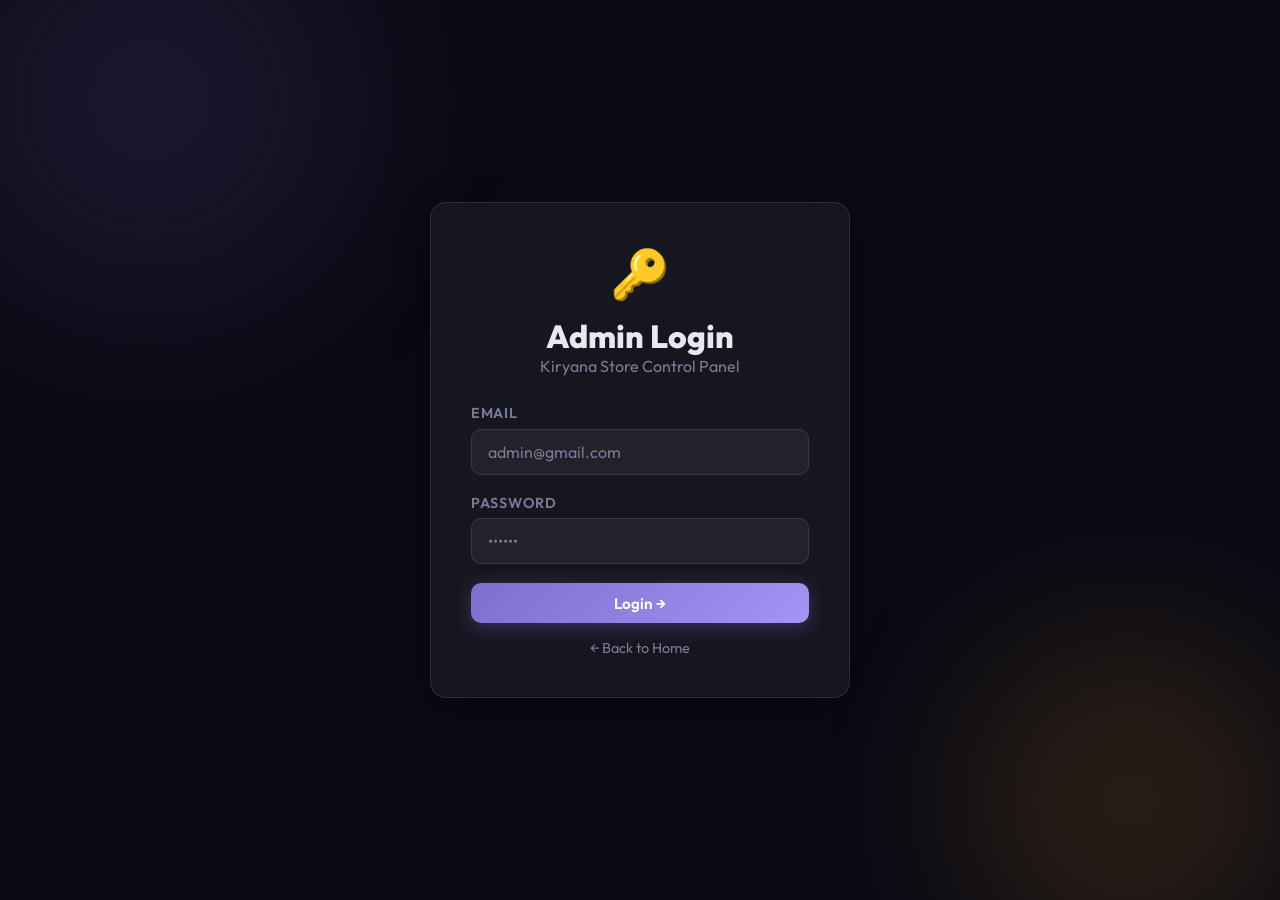
==== templates/admin.html @ e484499e "Add all project files" ====
﻿<!DOCTYPE html>
<html lang="en">
<head>
  <meta charset="UTF-8"/>
  <meta name="viewport" content="width=device-width, initial-scale=1.0"/>
  <title>Kiryana Store – Admin Panel</title>
  <meta name="description" content="Admin panel to manage Kiryana Store inventory."/>
  <link rel="preconnect" href="https://fonts.googleapis.com"/>
  <link href="https://fonts.googleapis.com/css2?family=Outfit:wght@300;400;600;700;900&display=swap" rel="stylesheet"/>
  <link rel="stylesheet" href="/static/style.css"/>
</head>
<body class="app-page">
  <div class="orb orb-1"></div>
  <div class="orb orb-2"></div>

  <div id="toast" class="toast"></div>

  <!-- LOGIN SCREEN -->
  <div id="login-screen" class="full-screen-center">
    <div class="card glass login-card">
      <div class="login-icon">🔑</div>
      <h1 class="login-title">Admin Login</h1>
      <p class="login-sub">Kiryana Store Control Panel</p>
      <div class="form-group">
        <label class="form-label">Email</label>
        <input type="email" id="admin-email" class="form-input" placeholder="admin@gmail.com"/>
      </div>
      <div class="form-group">
        <label class="form-label">Password</label>
        <input type="password" id="admin-password" class="form-input" placeholder="••••••"/>
      </div>
      <button id="login-btn" class="btn btn-primary btn-full">Login →</button>
      <a href="/" class="back-link">← Back to Home</a>
    </div>
  </div>

  <!-- ADMIN PANEL -->
  <div id="admin-panel" class="hidden">
    <nav class="navbar">
      <a href="/" class="nav-brand">🛒 Kiryana Store</a>
      <div class="nav-actions">
        <span class="admin-badge">👑 Admin</span>
        <button id="logout-btn" class="btn btn-outline">Logout</button>
      </div>
    </nav>

    <div class="admin-layout">
      <!-- Sidebar Tabs -->
      <aside class="admin-sidebar glass">
        <button class="admin-tab active" data-tab="inventory">📦 Inventory</button>
        <button class="admin-tab" data-tab="stock">🔄 Update Stock</button>
        <button class="admin-tab" data-tab="add-item">➕ Add Item</button>
      </aside>

      <!-- Tab Content -->
      <main class="admin-content">

        <!-- Inventory Tab -->
        <div id="tab-inventory" class="tab-panel active">
          <div class="section-header">
            <h2 class="section-title">Store Inventory</h2>
            <button id="refresh-btn" class="btn btn-outline">↻ Refresh</button>
          </div>
          <div id="inventory-table-wrapper">
            <table class="admin-table" id="inventory-table">
              <thead>
                <tr>
                  <th>Item</th>
                  <th>Price (Rs.)</th>
                  <th>Stock (units)</th>
                  <th>Status</th>
                </tr>
              </thead>
              <tbody id="inventory-body">
                <tr><td colspan="4" class="loading-row">Loading...</td></tr>
              </tbody>
            </table>
          </div>
        </div>

        <!-- Update Stock Tab -->
        <div id="tab-stock" class="tab-panel hidden">
          <div class="section-header">
            <h2 class="section-title">Update Stock</h2>
          </div>
          <div class="admin-form-card glass">
            <div class="form-group">
              <label class="form-label">Item Name</label>
              <input type="text" id="stock-item" class="form-input" placeholder="e.g. rice"/>
            </div>
            <div class="form-group">
              <label class="form-label">New Stock Quantity</label>
              <input type="number" id="stock-qty" class="form-input" placeholder="e.g. 25" min="0"/>
            </div>
            <button id="update-stock-btn" class="btn btn-primary">Update Stock</button>
          </div>
        </div>

        <!-- Add Item Tab -->
        <div id="tab-add-item" class="tab-panel hidden">
          <div class="section-header">
            <h2 class="section-title">Add New Item</h2>
          </div>
          <div class="admin-form-card glass">
            <div class="form-group">
              <label class="form-label">Item Name</label>
              <input type="text" id="new-item-name" class="form-input" placeholder="e.g. sugar"/>
            </div>
            <div class="form-group">
              <label class="form-label">Stock Quantity</label>
              <input type="number" id="new-item-qty" class="form-input" placeholder="e.g. 20" min="0"/>
            </div>
            <div class="form-group">
              <label class="form-label">Price (Rs.)</label>
              <input type="number" id="new-item-price" class="form-input" placeholder="e.g. 80" min="0" step="0.01"/>
            </div>
            <button id="add-item-btn" class="btn btn-primary">Add Item to Store</button>
          </div>
        </div>

      </main>
    </div>
  </div>

  <script src="/static/admin.js"></script>
</body>
</html>
---- static/style.css ----
﻿/* ===== ROOT & RESET ===== */
*, *::before, *::after { box-sizing: border-box; margin: 0; padding: 0; }

:root {
  --bg: #0a0a14;
  --surface: rgba(255,255,255,0.05);
  --surface-hover: rgba(255,255,255,0.09);
  --border: rgba(255,255,255,0.10);
  --text: #e8e8f0;
  --text-muted: #7b7b9a;
  --primary: #7c6fcd;
  --primary-light: #a394f5;
  --primary-glow: rgba(124,111,205,0.35);
  --accent: #f9a825;
  --accent-glow: rgba(249,168,37,0.3);
  --success: #4caf89;
  --danger: #e05c6d;
  --radius: 16px;
  --radius-sm: 10px;
  --shadow: 0 8px 32px rgba(0,0,0,0.4);
  --transition: 0.25s cubic-bezier(0.4,0,0.2,1);
}

html { scroll-behavior: smooth; }

body {
  font-family: 'Outfit', sans-serif;
  background: var(--bg);
  color: var(--text);
  min-height: 100vh;
  overflow-x: hidden;
}

/* ===== ANIMATED ORBS ===== */
.orb {
  position: fixed;
  border-radius: 50%;
  filter: blur(80px);
  opacity: 0.18;
  pointer-events: none;
  z-index: 0;
  animation: floatOrb 12s ease-in-out infinite alternate;
}
.orb-1 { width: 500px; height: 500px; background: radial-gradient(circle, #7c6fcd, transparent); top: -150px; left: -100px; animation-duration: 14s; }
.orb-2 { width: 400px; height: 400px; background: radial-gradient(circle, #f9a825, transparent); bottom: -100px; right: -50px; animation-duration: 10s; }
.orb-3 { width: 300px; height: 300px; background: radial-gradient(circle, #4caf89, transparent); top: 40%; left: 50%; animation-duration: 16s; }

@keyframes floatOrb {
  from { transform: translate(0, 0) scale(1); }
  to   { transform: translate(30px, 40px) scale(1.1); }
}

/* ===== GLASS CARD ===== */
.glass {
  background: var(--surface);
  backdrop-filter: blur(20px);
  -webkit-backdrop-filter: blur(20px);
  border: 1px solid var(--border);
  border-radius: var(--radius);
  box-shadow: var(--shadow);
}
.card { padding: 2rem; }

/* ===== BUTTONS ===== */
.btn {
  display: inline-flex; align-items: center; justify-content: center; gap: 8px;
  padding: 0.65rem 1.4rem;
  border-radius: var(--radius-sm);
  font-family: 'Outfit', sans-serif;
  font-size: 0.95rem;
  font-weight: 600;
  cursor: pointer;
  border: none;
  transition: all var(--transition);
  text-decoration: none;
  white-space: nowrap;
}
.btn-primary {
  background: linear-gradient(135deg, var(--primary), var(--primary-light));
  color: #fff;
  box-shadow: 0 4px 20px var(--primary-glow);
}
.btn-primary:hover { transform: translateY(-2px); box-shadow: 0 8px 28px var(--primary-glow); }
.btn-outline { background: transparent; color: var(--text); border: 1px solid var(--border); }
.btn-outline:hover { background: var(--surface-hover); border-color: var(--primary); }
.btn-ghost { background: transparent; color: var(--text-muted); }
.btn-ghost:hover { color: var(--text); background: var(--surface); }
.btn-full { width: 100%; }
.icon-btn { padding: 0.5rem; width: 36px; height: 36px; border-radius: 50%; }

/* ===== LANDING PAGE ===== */
.landing-page { display: flex; align-items: center; justify-content: center; min-height: 100vh; }

.landing-container {
  position: relative; z-index: 1;
  display: flex; flex-direction: column; align-items: center; gap: 2rem;
  padding: 2rem;
  text-align: center;
}

.logo-section { display: flex; flex-direction: column; align-items: center; gap: 0.5rem; }

.store-icon {
  font-size: 4rem;
  animation: bounceIcon 2s ease-in-out infinite;
}
@keyframes bounceIcon {
  0%,100% { transform: translateY(0); }
  50%      { transform: translateY(-8px); }
}

.store-title {
  font-size: 3.5rem; font-weight: 900;
  background: linear-gradient(135deg, #fff 30%, var(--primary-light));
  -webkit-background-clip: text; -webkit-text-fill-color: transparent;
  background-clip: text;
}

.store-subtitle { color: var(--text-muted); font-size: 1.1rem; }

.welcome-card { padding: 2.5rem 3rem; min-width: 360px; }
.welcome-heading { font-size: 1.4rem; font-weight: 600; margin-bottom: 1.5rem; color: var(--text-muted); text-transform: uppercase; letter-spacing: 0.1em; }

.role-buttons { display: flex; gap: 1.2rem; }

.role-btn {
  flex: 1; display: flex; flex-direction: column; align-items: center; gap: 0.4rem;
  padding: 1.5rem 1rem; border-radius: var(--radius);
  border: 1px solid var(--border); cursor: pointer; text-decoration: none;
  color: var(--text); transition: all var(--transition);
  background: rgba(255,255,255,0.03);
}
.role-btn:hover { transform: translateY(-4px); border-color: var(--primary); background: rgba(124,111,205,0.1); box-shadow: 0 8px 30px var(--primary-glow); }
.user-btn:hover { border-color: var(--accent); background: rgba(249,168,37,0.08); box-shadow: 0 8px 30px var(--accent-glow); }
.role-icon { font-size: 2.2rem; }
.role-label { font-size: 1.2rem; font-weight: 700; }
.role-desc { font-size: 0.8rem; color: var(--text-muted); }

.footer-note { color: var(--text-muted); font-size: 0.85rem; }

/* ===== NAVBAR ===== */
.navbar {
  display: flex; align-items: center; justify-content: space-between;
  padding: 1rem 2rem; position: sticky; top: 0; z-index: 100;
  background: rgba(10,10,20,0.8); backdrop-filter: blur(20px);
  border-bottom: 1px solid var(--border);
}
.nav-brand { font-size: 1.3rem; font-weight: 700; color: var(--text); text-decoration: none; }
.nav-actions { display: flex; align-items: center; gap: 1rem; }

.cart-toggle { position: relative; }
.cart-count {
  background: var(--primary); color: #fff; font-size: 0.75rem;
  border-radius: 50%; width: 20px; height: 20px;
  display: inline-flex; align-items: center; justify-content: center;
  font-weight: 700; margin-left: 4px;
}

/* ===== PAGE LAYOUT ===== */
.app-page { min-height: 100vh; }
.page-layout { display: flex; min-height: calc(100vh - 64px); position: relative; z-index: 1; }

/* ===== ITEMS GRID ===== */
.main-content { flex: 1; padding: 2rem; }
.section-header { margin-bottom: 1.5rem; }
.section-title { font-size: 2rem; font-weight: 700; }
.section-sub { color: var(--text-muted); margin-top: 0.3rem; }

.items-grid {
  display: grid;
  grid-template-columns: repeat(auto-fill, minmax(220px, 1fr));
  gap: 1.2rem;
}

.item-card {
  background: var(--surface); border: 1px solid var(--border);
  border-radius: var(--radius); padding: 1.5rem;
  cursor: pointer; transition: all var(--transition);
  display: flex; flex-direction: column; gap: 0.5rem;
}
.item-card:hover {
  transform: translateY(-4px);
  border-color: var(--primary);
  box-shadow: 0 8px 32px var(--primary-glow);
  background: var(--surface-hover);
}
.item-card.out-of-stock { opacity: 0.5; cursor: not-allowed; }
.item-card.out-of-stock:hover { transform: none; border-color: var(--border); box-shadow: none; }

.item-emoji { font-size: 2.5rem; }
.item-name { font-size: 1.1rem; font-weight: 700; text-transform: capitalize; }
.item-price { font-size: 1.3rem; font-weight: 900; color: var(--primary-light); }
.item-stock { font-size: 0.82rem; color: var(--text-muted); }
.stock-badge {
  display: inline-flex; align-items: center; padding: 3px 10px;
  border-radius: 999px; font-size: 0.75rem; font-weight: 600; margin-top: 4px;
}
.badge-ok { background: rgba(76,175,137,0.15); color: var(--success); }
.badge-low { background: rgba(249,168,37,0.15); color: var(--accent); }
.badge-out { background: rgba(224,92,109,0.15); color: var(--danger); }

/* ===== SKELETON ===== */
.skeleton-card {
  height: 160px; border-radius: var(--radius);
  background: linear-gradient(90deg, rgba(255,255,255,0.04) 25%, rgba(255,255,255,0.08) 50%, rgba(255,255,255,0.04) 75%);
  background-size: 200% 100%;
  animation: shimmer 1.5s infinite;
}
@keyframes shimmer { from { background-position: 200% 0; } to { background-position: -200% 0; } }

/* ===== CART PANEL ===== */
.cart-panel {
  width: 360px; min-width: 360px; padding: 1.5rem;
  display: flex; flex-direction: column; gap: 1rem;
  position: sticky; top: 64px; height: calc(100vh - 64px);
  overflow-y: auto;
}
.cart-panel.hidden { display: none; }
.cart-header { display: flex; align-items: center; justify-content: space-between; }
.cart-header h2 { font-size: 1.2rem; font-weight: 700; }
.cart-items { flex: 1; display: flex; flex-direction: column; gap: 0.8rem; }

.cart-item-row {
  display: flex; align-items: center; justify-content: space-between;
  padding: 0.8rem 1rem; border-radius: var(--radius-sm);
  background: rgba(255,255,255,0.04); border: 1px solid var(--border);
  transition: all var(--transition);
}
.cart-item-row:hover { background: var(--surface-hover); }
.cart-item-name { font-weight: 600; text-transform: capitalize; }
.cart-item-details { font-size: 0.82rem; color: var(--text-muted); }
.remove-btn {
  background: rgba(224,92,109,0.1); border: 1px solid rgba(224,92,109,0.2);
  color: var(--danger); padding: 4px 10px; border-radius: 6px;
  cursor: pointer; font-size: 0.8rem; font-weight: 600; transition: all var(--transition);
}
.remove-btn:hover { background: rgba(224,92,109,0.25); }

.empty-cart { text-align: center; padding: 2rem; color: var(--text-muted); }
.empty-icon { font-size: 3rem; margin-bottom: 0.5rem; }

.cart-footer { display: flex; flex-direction: column; gap: 0.8rem; padding-top: 1rem; border-top: 1px solid var(--border); }
.cart-total { display: flex; justify-content: space-between; align-items: center; font-size: 1.1rem; font-weight: 700; }
.total-amount { color: var(--primary-light); }

/* ===== MODAL ===== */
.modal-overlay {
  position: fixed; inset: 0; background: rgba(0,0,0,0.65);
  backdrop-filter: blur(6px); z-index: 200;
  display: flex; align-items: center; justify-content: center;
  animation: fadeIn 0.2s ease;
}
.modal-overlay.hidden { display: none; }
@keyframes fadeIn { from { opacity: 0; } to { opacity: 1; } }

.modal {
  padding: 2rem; max-width: 400px; width: 90%;
  animation: slideUp 0.3s cubic-bezier(0.34,1.56,0.64,1);
}
.wide-modal { max-width: 560px; }
@keyframes slideUp { from { transform: translateY(30px); opacity: 0; } to { transform: translateY(0); opacity: 1; } }

.modal-title { font-size: 1.5rem; font-weight: 700; margin-bottom: 0.3rem; text-transform: capitalize; }
.modal-info { color: var(--text-muted); margin-bottom: 1.5rem; }
.modal-form { margin-bottom: 1.5rem; }
.modal-actions { display: flex; gap: 0.8rem; justify-content: flex-end; }

/* ===== QUANTITY CONTROL ===== */
.qty-control {
  display: flex; align-items: center; gap: 0;
  border: 1px solid var(--border); border-radius: var(--radius-sm);
  overflow: hidden; width: fit-content; margin-top: 0.5rem;
}
.qty-btn {
  width: 44px; height: 44px; background: var(--surface-hover); border: none;
  color: var(--text); font-size: 1.3rem; cursor: pointer; transition: all var(--transition);
}
.qty-btn:hover { background: var(--primary); color: #fff; }
.qty-input {
  width: 70px; height: 44px; background: transparent; border: none;
  color: var(--text); text-align: center; font-size: 1.1rem; font-family: 'Outfit', sans-serif;
}
.qty-input::-webkit-outer-spin-button, .qty-input::-webkit-inner-spin-button { -webkit-appearance: none; }

/* ===== RECEIPT ===== */
.receipt-header { text-align: center; margin-bottom: 1.5rem; }
.receipt-icon { font-size: 3rem; }
.receipt-header h3 { font-size: 1.6rem; font-weight: 700; }
.receipt-header p { color: var(--text-muted); }
.receipt-items { display: flex; flex-direction: column; gap: 0.5rem; margin-bottom: 1rem; }
.receipt-row {
  display: flex; justify-content: space-between; align-items: center;
  padding: 0.6rem 0; border-bottom: 1px solid var(--border); font-size: 0.95rem;
}
.receipt-total { display: flex; justify-content: space-between; font-size: 1.2rem; font-weight: 700; margin: 1rem 0; }

/* ===== TOAST ===== */
.toast {
  position: fixed; bottom: 2rem; left: 50%; transform: translateX(-50%);
  background: var(--surface); border: 1px solid var(--border);
  backdrop-filter: blur(20px); padding: 0.8rem 1.6rem;
  border-radius: 999px; font-size: 0.95rem; font-weight: 500;
  z-index: 999; opacity: 0; transition: opacity 0.3s;
  pointer-events: none; max-width: 90vw; text-align: center;
}
.toast.show { opacity: 1; }
.toast.success { border-color: var(--success); color: var(--success); }
.toast.error { border-color: var(--danger); color: var(--danger); }

/* ===== FORM ===== */
.form-group { margin-bottom: 1.2rem; }
.form-label { display: block; font-size: 0.9rem; font-weight: 600; color: var(--text-muted); margin-bottom: 0.4rem; text-transform: uppercase; letter-spacing: 0.05em; }
.form-input {
  width: 100%; background: rgba(255,255,255,0.05);
  border: 1px solid var(--border); border-radius: var(--radius-sm);
  padding: 0.75rem 1rem; color: var(--text);
  font-family: 'Outfit', sans-serif; font-size: 1rem;
  transition: all var(--transition);
}
.form-input:focus { outline: none; border-color: var(--primary); box-shadow: 0 0 0 3px var(--primary-glow); }
.form-input::placeholder { color: var(--text-muted); }

/* ===== ADMIN LOGIN ===== */
.full-screen-center { display: flex; align-items: center; justify-content: center; min-height: 100vh; position: relative; z-index: 1; }
.login-card { padding: 2.5rem; max-width: 420px; width: 90%; display: flex; flex-direction: column; gap: 0; }
.login-icon { font-size: 3rem; text-align: center; margin-bottom: 0.8rem; }
.login-title { font-size: 2rem; font-weight: 800; text-align: center; }
.login-sub { color: var(--text-muted); text-align: center; margin-bottom: 1.8rem; }
.back-link { display: block; text-align: center; color: var(--text-muted); font-size: 0.9rem; text-decoration: none; margin-top: 1rem; }
.back-link:hover { color: var(--text); }

/* ===== ADMIN PANEL ===== */
.admin-layout { display: flex; min-height: calc(100vh - 64px); position: relative; z-index: 1; }
.admin-sidebar { width: 220px; min-width: 220px; padding: 1.5rem 1rem; display: flex; flex-direction: column; gap: 0.5rem; border-radius: 0; border-top: none; }
.admin-tab {
  background: transparent; border: none; color: var(--text-muted);
  padding: 0.8rem 1rem; border-radius: var(--radius-sm); text-align: left;
  font-family: 'Outfit', sans-serif; font-size: 0.95rem; font-weight: 500;
  cursor: pointer; transition: all var(--transition); width: 100%;
}
.admin-tab:hover { background: var(--surface-hover); color: var(--text); }
.admin-tab.active { background: rgba(124,111,205,0.15); color: var(--primary-light); border: 1px solid rgba(124,111,205,0.2); font-weight: 700; }
.admin-content { flex: 1; padding: 2rem; }
.tab-panel { display: flex; flex-direction: column; gap: 1.5rem; }
.tab-panel.hidden { display: none; }

.admin-table { width: 100%; border-collapse: collapse; }
.admin-table th, .admin-table td {
  padding: 0.9rem 1.2rem; text-align: left;
  border-bottom: 1px solid var(--border);
}
.admin-table th { color: var(--text-muted); font-size: 0.82rem; text-transform: uppercase; letter-spacing: 0.08em; }
.admin-table tr:hover td { background: var(--surface-hover); }
.admin-table tbody tr:last-child td { border-bottom: none; }
#inventory-table-wrapper { background: var(--surface); border: 1px solid var(--border); border-radius: var(--radius); overflow: hidden; }
.loading-row { text-align: center; color: var(--text-muted); padding: 2rem !important; }

.admin-form-card { padding: 2rem; max-width: 480px; }
.admin-badge { background: rgba(249,168,37,0.15); color: var(--accent); padding: 4px 12px; border-radius: 999px; font-size: 0.85rem; font-weight: 700; }

/* ===== HIDDEN ===== */
.hidden { display: none !important; }
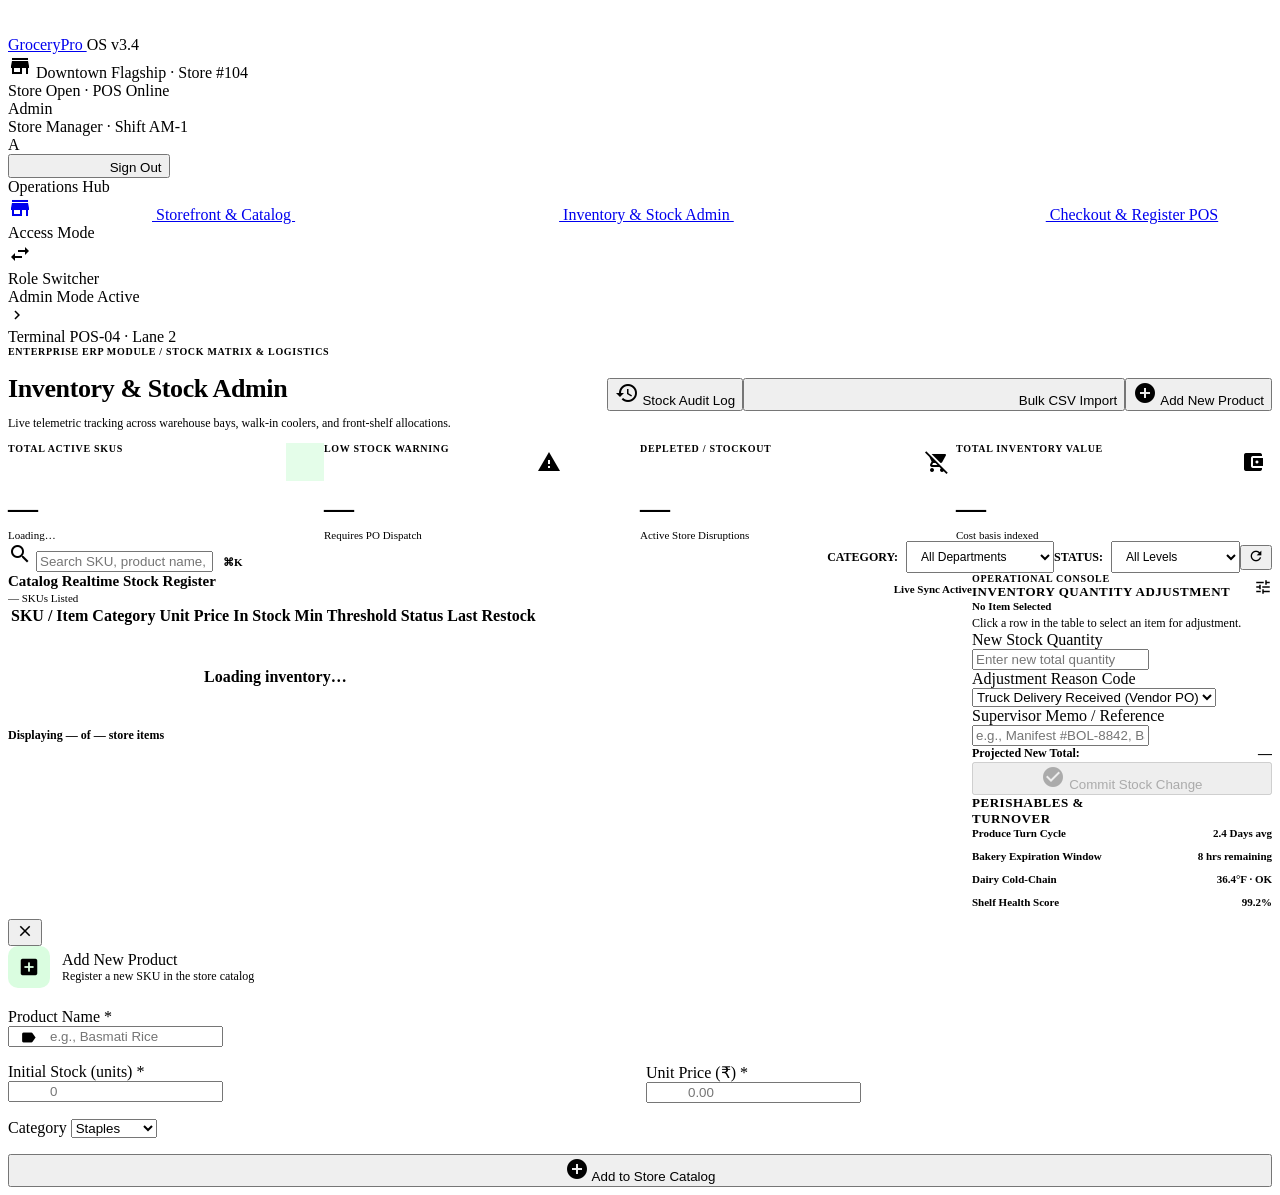
==== commit c589fe9e: "feat: complete GroceryPro frontend redesign with premium UI" ====
--- a/templates/admin.html
+++ b/templates/admin.html
@@ -1,127 +1,771 @@
-﻿<!DOCTYPE html>
+<!DOCTYPE html>
 <html lang="en">
 <head>
   <meta charset="UTF-8"/>
   <meta name="viewport" content="width=device-width, initial-scale=1.0"/>
-  <title>Kiryana Store – Admin Panel</title>
-  <meta name="description" content="Admin panel to manage Kiryana Store inventory."/>
+  <title>GroceryPro — Inventory &amp; Stock Admin</title>
+  <meta name="description" content="Admin dashboard for managing grocery inventory, stock levels, pricing, and adding new products."/>
   <link rel="preconnect" href="https://fonts.googleapis.com"/>
-  <link href="https://fonts.googleapis.com/css2?family=Outfit:wght@300;400;600;700;900&display=swap" rel="stylesheet"/>
-  <link rel="stylesheet" href="/static/style.css"/>
+  <link rel="preconnect" href="https://fonts.gstatic.com" crossorigin/>
+  <link href="https://fonts.googleapis.com/css2?family=Plus+Jakarta+Sans:wght@400;500;600;700;800&display=swap" rel="stylesheet"/>
+  <link href="https://fonts.googleapis.com/icon?family=Material+Icons" rel="stylesheet"/>
+  <link rel="stylesheet" href="{{ url_for('static', filename='style.css') }}"/>
+  <style>
+    /* Admin-specific layout */
+    .admin-content-area {
+      display: flex; gap: var(--space-md); align-items: flex-start;
+    }
+    .admin-table-area { flex: 1; min-width: 0; }
+    .admin-side-panel {
+      width: 300px; flex-shrink: 0;
+      display: flex; flex-direction: column; gap: var(--space-md);
+    }
+    /* KPI cards */
+    .kpi-grid {
+      display: grid; grid-template-columns: repeat(4,1fr);
+      gap: var(--space-md); margin-bottom: var(--space-lg);
+    }
+    .kpi-card {
+      background: var(--surface-bright); border: 1px solid var(--surface-highest);
+      border-radius: var(--radius-xl); padding: var(--space-lg);
+      box-shadow: var(--shadow-sm);
+      display: flex; flex-direction: column; gap: 6px;
+      transition: box-shadow var(--transition-base);
+    }
+    .kpi-card:hover { box-shadow: var(--shadow-md); }
+    .kpi-top { display: flex; align-items: flex-start; justify-content: space-between; }
+    .kpi-icon {
+      width: 38px; height: 38px; border-radius: var(--radius-md);
+      display: flex; align-items: center; justify-content: center; font-size: 20px;
+    }
+    .kpi-value { font-size: 30px; font-weight: 800; letter-spacing: -0.02em; line-height: 1; color: var(--on-surface); margin-top: 6px; }
+    .kpi-label { font-size: 10px; font-weight: 700; letter-spacing: 0.07em; text-transform: uppercase; color: var(--outline); }
+    .kpi-sub { font-size: 11px; color: var(--outline); }
+    .kpi-action { font-size: 11px; font-weight: 700; color: var(--error); text-decoration: underline; cursor: pointer; }
+    /* Inventory table wrapper */
+    .table-card {
+      background: var(--surface-bright); border: 1px solid var(--surface-highest);
+      border-radius: var(--radius-xl); box-shadow: var(--shadow-sm); overflow: hidden;
+    }
+    .table-header {
+      padding: var(--space-md) var(--space-lg);
+      border-bottom: 1px solid var(--surface-highest);
+      display: flex; align-items: center; justify-content: space-between;
+    }
+    .table-title { font-size: 15px; font-weight: 800; color: var(--on-surface); }
+    .live-dot {
+      display: flex; align-items: center; gap: 5px;
+      font-size: 11px; font-weight: 700; color: var(--primary);
+    }
+    .live-dot::before {
+      content: ''; width: 7px; height: 7px; border-radius: 50%;
+      background: var(--primary-light); animation: pulse 2s infinite;
+    }
+    .data-table td:first-child { font-weight: 600; }
+    /* Product thumbnail */
+    .prod-thumb {
+      width: 36px; height: 36px; border-radius: 8px;
+      background: var(--surface-container);
+      display: flex; align-items: center; justify-content: center;
+      font-size: 20px;
+    }
+    .prod-info { display: flex; align-items: center; gap: 10px; }
+    .prod-info .prod-name { font-size: 13px; font-weight: 700; color: var(--on-surface); }
+    .prod-info .prod-sku { font-size: 10px; color: var(--outline); font-weight: 600; text-transform: uppercase; }
+    /* Stock number display */
+    .stock-num {
+      font-size: 15px; font-weight: 800; letter-spacing: -0.01em;
+    }
+    .stock-num.low   { color: var(--warning); }
+    .stock-num.out   { color: var(--error); }
+    .stock-num.ok    { color: var(--on-surface); }
+    /* Select row highlight */
+    .data-table tbody tr.selected-row { background: rgba(149,248,167,.12) !important; }
+    .select-btn {
+      padding: 4px 10px; border-radius: 8px;
+      font-size: 11px; font-weight: 700;
+      background: var(--surface-container); color: var(--on-surface-variant);
+      border: 1px solid var(--surface-highest); cursor: pointer;
+      transition: all .15s;
+    }
+    .select-btn:hover,
+    .select-btn.sel { background: var(--primary); color: white; border-color: var(--primary); }
+    /* Side panel cards */
+    .side-card {
+      background: var(--surface-bright); border: 1px solid var(--surface-highest);
+      border-radius: var(--radius-xl); box-shadow: var(--shadow-sm); overflow: hidden;
+    }
+    .side-card-header {
+      padding: var(--space-md) var(--space-lg);
+      border-bottom: 1px solid var(--surface-highest);
+      display: flex; align-items: center; justify-content: space-between;
+    }
+    .side-card-title { font-size: 13px; font-weight: 800; color: var(--on-surface); text-transform: uppercase; letter-spacing: .04em; }
+    .side-card-body { padding: var(--space-lg); display: flex; flex-direction: column; gap: var(--space-md); }
+    /* Selected item display */
+    .selected-item-chip {
+      background: var(--surface-low); border: 1px solid var(--surface-highest);
+      border-radius: var(--radius-lg); padding: var(--space-sm) var(--space-md);
+      display: flex; align-items: center; justify-content: space-between;
+    }
+    .current-stock-num {
+      font-size: 28px; font-weight: 800; color: var(--on-surface); letter-spacing: -0.02em;
+    }
+    /* Turnover bars */
+    .turn-row { display: flex; flex-direction: column; gap: 5px; }
+    .turn-label { display: flex; justify-content: space-between; font-size: 11px; color: var(--on-surface-variant); font-weight: 600; }
+    .turn-bar { height: 6px; background: var(--surface-high); border-radius: 100px; overflow: hidden; }
+    .turn-fill { height: 100%; border-radius: 100px; }
+    /* Pagination */
+    .table-footer {
+      padding: var(--space-md) var(--space-lg);
+      border-top: 1px solid var(--surface-highest);
+      display: flex; align-items: center; justify-content: space-between;
+    }
+    .table-footer-label { font-size: 12px; color: var(--outline); font-weight: 600; }
+    @media (max-width: 1200px) {
+      .kpi-grid { grid-template-columns: repeat(2,1fr); }
+      .admin-content-area { flex-direction: column; }
+      .admin-side-panel { width: 100%; }
+    }
+    @media (max-width: 800px) {
+      .kpi-grid { grid-template-columns: 1fr 1fr; }
+    }
+  </style>
 </head>
-<body class="app-page">
-  <div class="orb orb-1"></div>
-  <div class="orb orb-2"></div>
-
-  <div id="toast" class="toast"></div>
-
-  <!-- LOGIN SCREEN -->
-  <div id="login-screen" class="full-screen-center">
-    <div class="card glass login-card">
-      <div class="login-icon">🔑</div>
-      <h1 class="login-title">Admin Login</h1>
-      <p class="login-sub">Kiryana Store Control Panel</p>
-      <div class="form-group">
-        <label class="form-label">Email</label>
-        <input type="email" id="admin-email" class="form-input" placeholder="admin@gmail.com"/>
-      </div>
-      <div class="form-group">
-        <label class="form-label">Password</label>
-        <input type="password" id="admin-password" class="form-input" placeholder="••••••"/>
-      </div>
-      <button id="login-btn" class="btn btn-primary btn-full">Login →</button>
-      <a href="/" class="back-link">← Back to Home</a>
+<body>
+  <!-- ═══ HEADER ═══ -->
+  <header class="app-header">
+    <div class="header-left">
+      <a href="/" class="header-logo">
+        <div class="logo-icon"><span class="material-icons">eco</span></div>
+        GroceryPro
+      </a>
+      <span class="header-badge">OS v3.4</span>
+      <div class="store-pill">
+        <span class="material-icons">store</span>
+        Downtown Flagship · Store #104
+      </div>
+    </div>
+    <div class="header-right">
+      <div class="status-pill">
+        <span class="status-dot"></span>
+        Store Open · POS Online
+      </div>
+      <div class="user-chip">
+        <div class="user-info">
+          <div class="user-name">Admin</div>
+          <div class="user-role">Store Manager · Shift AM-1</div>
+        </div>
+        <div class="avatar">A</div>
+      </div>
+      <button class="btn btn-sm btn-secondary" onclick="adminLogout()">
+        <span class="material-icons" style="font-size:15px;">logout</span> Sign Out
+      </button>
+    </div>
+  </header>
+
+  <!-- ═══ SIDEBAR ═══ -->
+  <aside class="app-sidebar">
+    <div>
+      <div class="sidebar-section-label">Operations Hub</div>
+      <nav>
+        <a href="/user" class="nav-link">
+          <span class="material-icons">storefront</span> Storefront &amp; Catalog
+        </a>
+        <a href="/admin" class="nav-link active">
+          <span class="material-icons">inventory_2</span> Inventory &amp; Stock Admin
+        </a>
+        <a href="/user" class="nav-link">
+          <span class="material-icons">point_of_sale</span> Checkout &amp; Register POS
+        </a>
+      </nav>
+    </div>
+    <div>
+      <div class="sidebar-section-label">Access Mode</div>
+      <div class="sidebar-role-card">
+        <div class="role-info">
+          <span class="material-icons role-icon">swap_horiz</span>
+          <div>
+            <div class="role-title">Role Switcher</div>
+            <div class="role-sub">Admin Mode Active</div>
+          </div>
+        </div>
+        <span class="material-icons" style="color:var(--outline);font-size:18px;">chevron_right</span>
+      </div>
+      <div class="sidebar-terminal-label">Terminal POS-04 · Lane 2</div>
+    </div>
+  </aside>
+
+  <!-- ═══ MAIN CONTENT ═══ -->
+  <div class="app-layout">
+    <div class="main-content">
+
+      <!-- Page Banner -->
+      <div class="page-banner mb-lg">
+        <div style="display:flex;align-items:center;justify-content:space-between;position:relative;z-index:1;">
+          <div>
+            <div style="font-size:10px;font-weight:700;letter-spacing:.07em;text-transform:uppercase;color:var(--outline);margin-bottom:4px;">
+              Enterprise ERP Module / Stock Matrix &amp; Logistics
+            </div>
+            <h1 style="font-size:26px;font-weight:800;letter-spacing:-.015em;color:var(--on-surface);margin-bottom:4px;">
+              Inventory &amp; Stock Admin
+            </h1>
+            <p style="font-size:12px;color:var(--on-surface-variant);">
+              Live telemetric tracking across warehouse bays, walk-in coolers, and front-shelf allocations.
+            </p>
+          </div>
+          <div style="display:flex;gap:var(--space-sm);">
+            <button class="btn btn-secondary btn-sm">
+              <span class="material-icons">history</span> Stock Audit Log
+            </button>
+            <button class="btn btn-secondary btn-sm">
+              <span class="material-icons">upload_file</span> Bulk CSV Import
+            </button>
+            <button class="btn btn-primary" onclick="openAddModal()">
+              <span class="material-icons">add_circle</span> Add New Product
+            </button>
+          </div>
+        </div>
+      </div>
+
+      <!-- KPI Cards -->
+      <div class="kpi-grid" id="kpi-grid">
+        <div class="kpi-card">
+          <div class="kpi-top">
+            <div class="kpi-label">Total Active SKUs</div>
+            <div class="kpi-icon" style="background:rgba(149,248,167,.25);color:var(--primary);">
+              <span class="material-icons">inventory_2</span>
+            </div>
+          </div>
+          <div class="kpi-value" id="kpi-total">—</div>
+          <div class="kpi-sub" id="kpi-total-sub">Loading…</div>
+        </div>
+        <div class="kpi-card">
+          <div class="kpi-top">
+            <div class="kpi-label">Low Stock Warning</div>
+            <div class="kpi-icon" style="background:var(--warning-container);color:var(--warning);">
+              <span class="material-icons">warning_amber</span>
+            </div>
+          </div>
+          <div class="kpi-value value-warning" id="kpi-low">—</div>
+          <div class="kpi-sub">Requires PO Dispatch</div>
+        </div>
+        <div class="kpi-card">
+          <div class="kpi-top">
+            <div class="kpi-label">Depleted / Stockout</div>
+            <div class="kpi-icon" style="background:var(--error-container);color:var(--error);">
+              <span class="material-icons">remove_shopping_cart</span>
+            </div>
+          </div>
+          <div class="kpi-value value-error" id="kpi-out">—</div>
+          <div class="kpi-sub">Active Store Disruptions</div>
+        </div>
+        <div class="kpi-card">
+          <div class="kpi-top">
+            <div class="kpi-label">Total Inventory Value</div>
+            <div class="kpi-icon" style="background:var(--secondary-container);color:var(--secondary);">
+              <span class="material-icons">account_balance_wallet</span>
+            </div>
+          </div>
+          <div class="kpi-value value-success" id="kpi-value">—</div>
+          <div class="kpi-sub">Cost basis indexed</div>
+        </div>
+      </div>
+
+      <!-- Search / Filter Row -->
+      <div style="display:flex;gap:var(--space-md);margin-bottom:var(--space-md);align-items:center;">
+        <div class="search-bar" style="flex:1;">
+          <span class="material-icons">search</span>
+          <input type="text" id="admin-search" placeholder="Search SKU, product name, or category…" oninput="filterTable()"/>
+          <span style="font-size:11px;font-weight:700;color:var(--outline);background:var(--surface-container);padding:2px 6px;border-radius:4px;">⌘K</span>
+        </div>
+        <div style="display:flex;align-items:center;gap:8px;font-size:12px;font-weight:700;color:var(--outline);">
+          CATEGORY:
+          <select class="form-input form-select" id="cat-filter" onchange="filterTable()" style="width:auto;padding:7px 30px 7px 10px;font-size:12px;">
+            <option value="">All Departments</option>
+            <option value="Staples">Staples</option>
+            <option value="Oils">Oils</option>
+            <option value="Cleaning">Cleaning</option>
+          </select>
+        </div>
+        <div style="display:flex;align-items:center;gap:8px;font-size:12px;font-weight:700;color:var(--outline);">
+          STATUS:
+          <select class="form-input form-select" id="status-filter" onchange="filterTable()" style="width:auto;padding:7px 30px 7px 10px;font-size:12px;">
+            <option value="">All Levels</option>
+            <option value="ok">Healthy</option>
+            <option value="low">Low Alert</option>
+            <option value="out">Out of Stock</option>
+          </select>
+        </div>
+        <button class="btn btn-sm btn-ghost" onclick="loadItems()">
+          <span class="material-icons" style="font-size:16px;">refresh</span>
+        </button>
+      </div>
+
+      <!-- Table + Side Panel -->
+      <div class="admin-content-area">
+        <!-- Inventory Table -->
+        <div class="admin-table-area">
+          <div class="table-card">
+            <div class="table-header">
+              <div>
+                <div class="table-title">Catalog Realtime Stock Register</div>
+                <div style="font-size:11px;color:var(--outline);margin-top:2px;"><span id="table-count">—</span> SKUs Listed</div>
+              </div>
+              <div class="live-dot">Live Sync Active</div>
+            </div>
+            <div style="overflow-x:auto;">
+              <table class="data-table" id="inventory-table">
+                <thead>
+                  <tr>
+                    <th>SKU / Item</th>
+                    <th>Category</th>
+                    <th>Unit Price</th>
+                    <th>In Stock</th>
+                    <th>Min Threshold</th>
+                    <th>Status</th>
+                    <th>Last Restock</th>
+                    <th></th>
+                  </tr>
+                </thead>
+                <tbody id="inventory-body">
+                  <tr><td colspan="8" style="text-align:center;padding:40px;color:var(--outline);">Loading inventory…</td></tr>
+                </tbody>
+              </table>
+            </div>
+            <div class="table-footer">
+              <span class="table-footer-label">Displaying <span id="display-range">—</span> of <span id="total-items">—</span> store items</span>
+              <div class="pagination" id="pagination"></div>
+            </div>
+          </div>
+        </div>
+
+        <!-- Side Panel -->
+        <div class="admin-side-panel">
+          <!-- Stock Adjustment -->
+          <div class="side-card" id="adjustment-card">
+            <div class="side-card-header">
+              <div>
+                <div style="font-size:10px;font-weight:700;letter-spacing:.07em;text-transform:uppercase;color:var(--outline);">Operational Console</div>
+                <div class="side-card-title">Inventory Quantity Adjustment</div>
+              </div>
+              <span class="material-icons" style="color:var(--outline);font-size:18px;">tune</span>
+            </div>
+            <div class="side-card-body">
+              <div id="selected-item-display">
+                <div style="background:var(--surface-low);border:1px solid var(--surface-highest);border-radius:var(--radius-lg);padding:var(--space-md);">
+                  <div style="font-size:11px;font-weight:700;color:var(--outline);margin-bottom:4px;">No Item Selected</div>
+                  <div style="font-size:12px;color:var(--on-surface-variant);">Click a row in the table to select an item for adjustment.</div>
+                </div>
+              </div>
+              <div class="form-group">
+                <label class="form-label">New Stock Quantity</label>
+                <input class="form-input" type="number" id="adj-qty" placeholder="Enter new total quantity" min="0"/>
+              </div>
+              <div class="form-group">
+                <label class="form-label">Adjustment Reason Code</label>
+                <select class="form-input form-select" id="adj-reason">
+                  <option>Truck Delivery Received (Vendor PO)</option>
+                  <option>Stock Count Correction</option>
+                  <option>Damaged / Spoiled Write-off</option>
+                  <option>Return to Vendor</option>
+                  <option>Supervisor Manual Override</option>
+                </select>
+              </div>
+              <div class="form-group">
+                <label class="form-label">Supervisor Memo / Reference</label>
+                <input class="form-input" type="text" id="adj-memo" placeholder="e.g., Manifest #BOL-8842, Bay 3"/>
+              </div>
+              <div style="background:var(--surface-low);border:1px solid var(--surface-highest);border-radius:var(--radius-lg);padding:var(--space-sm) var(--space-md);display:flex;justify-content:space-between;">
+                <span style="font-size:12px;color:var(--outline);font-weight:600;">Projected New Total:</span>
+                <span style="font-size:14px;font-weight:800;color:var(--on-surface);" id="projected-label">—</span>
+              </div>
+              <button class="btn btn-primary btn-full" id="commit-btn" onclick="commitStock()" disabled>
+                <span class="material-icons">check_circle</span> Commit Stock Change
+              </button>
+            </div>
+          </div>
+
+          <!-- Perishables Turnover -->
+          <div class="side-card">
+            <div class="side-card-header">
+              <div class="side-card-title">Perishables &amp; Turnover</div>
+              <span class="material-icons" style="color:var(--outline);font-size:18px;">bar_chart</span>
+            </div>
+            <div class="side-card-body">
+              <div class="turn-row">
+                <div class="turn-label">
+                  <span>Produce Turn Cycle</span>
+                  <span style="font-weight:700;color:var(--on-surface);">2.4 Days avg</span>
+                </div>
+                <div class="turn-bar">
+                  <div class="turn-fill" style="width:72%;background:var(--primary);"></div>
+                </div>
+              </div>
+              <div class="turn-row">
+                <div class="turn-label">
+                  <span>Bakery Expiration Window</span>
+                  <span style="font-weight:700;color:var(--warning);">8 hrs remaining</span>
+                </div>
+                <div class="turn-bar">
+                  <div class="turn-fill" style="width:30%;background:var(--warning);"></div>
+                </div>
+              </div>
+              <div class="turn-row">
+                <div class="turn-label">
+                  <span>Dairy Cold-Chain</span>
+                  <span style="font-weight:700;color:var(--primary);">36.4°F · OK</span>
+                </div>
+                <div class="turn-bar">
+                  <div class="turn-fill" style="width:88%;background:var(--primary-fixed-dim);"></div>
+                </div>
+              </div>
+              <div class="turn-row">
+                <div class="turn-label">
+                  <span>Shelf Health Score</span>
+                  <span style="font-weight:700;color:var(--primary);">99.2%</span>
+                </div>
+                <div class="turn-bar">
+                  <div class="turn-fill" style="width:99%;background:linear-gradient(to right,var(--primary-fixed-dim),var(--primary));"></div>
+                </div>
+              </div>
+            </div>
+          </div>
+        </div>
+      </div>
+
     </div>
   </div>
 
-  <!-- ADMIN PANEL -->
-  <div id="admin-panel" class="hidden">
-    <nav class="navbar">
-      <a href="/" class="nav-brand">🛒 Kiryana Store</a>
-      <div class="nav-actions">
-        <span class="admin-badge">👑 Admin</span>
-        <button id="logout-btn" class="btn btn-outline">Logout</button>
-      </div>
-    </nav>
-
-    <div class="admin-layout">
-      <!-- Sidebar Tabs -->
-      <aside class="admin-sidebar glass">
-        <button class="admin-tab active" data-tab="inventory">📦 Inventory</button>
-        <button class="admin-tab" data-tab="stock">🔄 Update Stock</button>
-        <button class="admin-tab" data-tab="add-item">➕ Add Item</button>
-      </aside>
-
-      <!-- Tab Content -->
-      <main class="admin-content">
-
-        <!-- Inventory Tab -->
-        <div id="tab-inventory" class="tab-panel active">
-          <div class="section-header">
-            <h2 class="section-title">Store Inventory</h2>
-            <button id="refresh-btn" class="btn btn-outline">↻ Refresh</button>
-          </div>
-          <div id="inventory-table-wrapper">
-            <table class="admin-table" id="inventory-table">
-              <thead>
-                <tr>
-                  <th>Item</th>
-                  <th>Price (Rs.)</th>
-                  <th>Stock (units)</th>
-                  <th>Status</th>
-                </tr>
-              </thead>
-              <tbody id="inventory-body">
-                <tr><td colspan="4" class="loading-row">Loading...</td></tr>
-              </tbody>
-            </table>
-          </div>
-        </div>
-
-        <!-- Update Stock Tab -->
-        <div id="tab-stock" class="tab-panel hidden">
-          <div class="section-header">
-            <h2 class="section-title">Update Stock</h2>
-          </div>
-          <div class="admin-form-card glass">
-            <div class="form-group">
-              <label class="form-label">Item Name</label>
-              <input type="text" id="stock-item" class="form-input" placeholder="e.g. rice"/>
-            </div>
-            <div class="form-group">
-              <label class="form-label">New Stock Quantity</label>
-              <input type="number" id="stock-qty" class="form-input" placeholder="e.g. 25" min="0"/>
-            </div>
-            <button id="update-stock-btn" class="btn btn-primary">Update Stock</button>
-          </div>
-        </div>
-
-        <!-- Add Item Tab -->
-        <div id="tab-add-item" class="tab-panel hidden">
-          <div class="section-header">
-            <h2 class="section-title">Add New Item</h2>
-          </div>
-          <div class="admin-form-card glass">
-            <div class="form-group">
-              <label class="form-label">Item Name</label>
-              <input type="text" id="new-item-name" class="form-input" placeholder="e.g. sugar"/>
-            </div>
-            <div class="form-group">
-              <label class="form-label">Stock Quantity</label>
-              <input type="number" id="new-item-qty" class="form-input" placeholder="e.g. 20" min="0"/>
-            </div>
-            <div class="form-group">
-              <label class="form-label">Price (Rs.)</label>
-              <input type="number" id="new-item-price" class="form-input" placeholder="e.g. 80" min="0" step="0.01"/>
-            </div>
-            <button id="add-item-btn" class="btn btn-primary">Add Item to Store</button>
-          </div>
-        </div>
-
-      </main>
+  <!-- ═══ ADD PRODUCT MODAL ═══ -->
+  <div class="modal-overlay" id="add-modal">
+    <div class="modal">
+      <button class="modal-close" onclick="closeAddModal()"><span class="material-icons" style="font-size:18px;">close</span></button>
+      <div style="display:flex;align-items:center;gap:12px;margin-bottom:20px;">
+        <div style="width:42px;height:42px;border-radius:10px;background:rgba(149,248,167,.35);display:flex;align-items:center;justify-content:center;">
+          <span class="material-icons" style="color:var(--primary);font-size:22px;">add_box</span>
+        </div>
+        <div>
+          <div class="modal-title" style="margin-bottom:0;">Add New Product</div>
+          <div style="font-size:12px;color:var(--outline);">Register a new SKU in the store catalog</div>
+        </div>
+      </div>
+      <div style="display:flex;flex-direction:column;gap:16px;">
+        <div class="form-group">
+          <label class="form-label">Product Name <span style="color:var(--error);">*</span></label>
+          <div class="form-input-icon" style="position:relative;">
+            <span class="material-icons" style="position:absolute;left:12px;top:50%;transform:translateY(-50%);font-size:17px;color:var(--outline);">label</span>
+            <input class="form-input" type="text" id="new-item-name" placeholder="e.g., Basmati Rice" style="padding-left:40px;"/>
+          </div>
+        </div>
+        <div style="display:grid;grid-template-columns:1fr 1fr;gap:12px;">
+          <div class="form-group">
+            <label class="form-label">Initial Stock (units) <span style="color:var(--error);">*</span></label>
+            <div class="form-input-icon" style="position:relative;">
+              <span class="material-icons" style="position:absolute;left:12px;top:50%;transform:translateY(-50%);font-size:17px;color:var(--outline);">inventory</span>
+              <input class="form-input" type="number" id="new-item-qty" placeholder="0" min="0" style="padding-left:40px;"/>
+            </div>
+          </div>
+          <div class="form-group">
+            <label class="form-label">Unit Price (₹) <span style="color:var(--error);">*</span></label>
+            <div class="form-input-icon" style="position:relative;">
+              <span class="material-icons" style="position:absolute;left:12px;top:50%;transform:translateY(-50%);font-size:17px;color:var(--outline);">currency_rupee</span>
+              <input class="form-input" type="number" id="new-item-price" placeholder="0.00" min="0" step="0.01" style="padding-left:40px;"/>
+            </div>
+          </div>
+        </div>
+        <div class="form-group">
+          <label class="form-label">Category</label>
+          <select class="form-input form-select" id="new-item-cat">
+            <option>Staples</option>
+            <option>Oils</option>
+            <option>Cleaning</option>
+            <option>Beverages</option>
+            <option>Dairy</option>
+            <option>Other</option>
+          </select>
+        </div>
+        <div id="add-error" class="error-msg hidden" style="background:var(--error-container);border:1px solid #f9a8a8;border-radius:10px;padding:10px 14px;font-size:12px;font-weight:600;color:#7f1d1d;display:flex;align-items:center;gap:6px;">
+          <span class="material-icons" style="font-size:16px;">error_outline</span>
+          <span id="add-error-text"></span>
+        </div>
+        <button class="btn btn-primary btn-full btn-lg" id="add-item-btn" onclick="addItem()">
+          <span class="material-icons">add_circle</span> Add to Store Catalog
+        </button>
+      </div>
     </div>
   </div>
 
-  <script src="/static/admin.js"></script>
+  <!-- Toast container -->
+  <div class="toast-container" id="toast-container"></div>
+
+  <script>
+    const EMOJI_MAP = { rice:'🌾', wheat:'🌿', flour:'🍞', oil:'🫙', daal:'🫘', soap:'🧼', surf:'🧺' };
+    const CAT_MAP = { rice:'Staples', wheat:'Staples', flour:'Staples', daal:'Staples', oil:'Oils', soap:'Cleaning', surf:'Cleaning' };
+    const MIN_THRESHOLD = 3;
+    const SKU_MAP = {};
+
+    let allItems = [];
+    let filteredItems = [];
+    let selectedItem = null;
+    let currentPage = 1;
+    const PAGE_SIZE = 8;
+
+    /* ── Load items ── */
+    async function loadItems() {
+      const res = await fetch('/api/items');
+      allItems = await res.json();
+      // Generate stable SKUs
+      allItems.forEach((item, i) => {
+        if (!SKU_MAP[item.name]) {
+          SKU_MAP[item.name] = `SKU-${(i+1080)}`;
+        }
+      });
+      updateKPIs();
+      filterTable();
+    }
+
+    /* ── KPI update ── */
+    function updateKPIs() {
+      const total = allItems.length;
+      const low = allItems.filter(i => i.stock > 0 && i.stock <= MIN_THRESHOLD).length;
+      const out = allItems.filter(i => i.stock === 0).length;
+      const value = allItems.reduce((s, i) => s + i.stock * i.price, 0);
+
+      document.getElementById('kpi-total').textContent = total;
+      document.getElementById('kpi-total-sub').textContent = `+${total} this cycle · 99.2% shelf health`;
+      document.getElementById('kpi-low').textContent = low;
+      document.getElementById('kpi-out').textContent = out;
+      document.getElementById('kpi-value').textContent = `₹${value.toFixed(2)}`;
+      document.getElementById('total-items').textContent = total;
+    }
+
+    /* ── Filter table ── */
+    function filterTable() {
+      const q = document.getElementById('admin-search').value.trim().toLowerCase();
+      const cat = document.getElementById('cat-filter').value;
+      const status = document.getElementById('status-filter').value;
+
+      filteredItems = allItems.filter(item => {
+        const matchQ = !q || item.name.includes(q) || (SKU_MAP[item.name]||'').toLowerCase().includes(q);
+        const matchCat = !cat || (CAT_MAP[item.name]||'Other') === cat;
+        const st = getStatus(item);
+        const matchStatus = !status || st === status;
+        return matchQ && matchCat && matchStatus;
+      });
+      currentPage = 1;
+      renderTable();
+    }
+
+    function getStatus(item) {
+      if (item.stock === 0) return 'out';
+      if (item.stock <= MIN_THRESHOLD) return 'low';
+      return 'ok';
+    }
+
+    /* ── Render table ── */
+    function renderTable() {
+      const body = document.getElementById('inventory-body');
+      const total = filteredItems.length;
+      document.getElementById('table-count').textContent = total;
+
+      const start = (currentPage - 1) * PAGE_SIZE;
+      const end = Math.min(start + PAGE_SIZE, total);
+      const pageItems = filteredItems.slice(start, end);
+
+      document.getElementById('display-range').textContent = total === 0 ? '0' : `${start+1}–${end}`;
+
+      if (!pageItems.length) {
+        body.innerHTML = `<tr><td colspan="8" style="text-align:center;padding:40px;color:var(--outline);">
+          <span class="material-icons" style="font-size:28px;opacity:.4;display:block;margin:0 auto 8px;">search_off</span>
+          No items match your filters.
+        </td></tr>`;
+        renderPagination(0);
+        return;
+      }
+
+      body.innerHTML = pageItems.map(item => {
+        const st = getStatus(item);
+        const stLabels = { ok:'HEALTHY', low:'LOW ALERT', out:'OUT OF STOCK' };
+        const stBadges = { ok:'badge-success', low:'badge-warning', out:'badge-error' };
+        const emoji = EMOJI_MAP[item.name] || '🛒';
+        const sku = SKU_MAP[item.name] || '—';
+        const cat = CAT_MAP[item.name] || 'Other';
+        const stockClass = { ok:'ok', low:'low', out:'out' }[st];
+        const restockDates = { rice:'Today, 06:15 AM', wheat:'Yesterday, 10:00 AM', flour:'Yesterday, 04:30 AM', oil:'2 days ago', daal:'Oct 28, 08:00 AM', soap:'Oct 27, 02:20 PM', surf:'Oct 26, 09:00 AM' };
+
+        return `<tr id="row-${item.name}" onclick="selectItem('${item.name}')" style="cursor:pointer;" ${selectedItem===item.name?'class="selected-row"':''}>
+          <td>
+            <div class="prod-info">
+              <div class="prod-thumb">${emoji}</div>
+              <div>
+                <div class="prod-name">${capitalize(item.name)}</div>
+                <div class="prod-sku">${sku} · PLU #${4000+allItems.indexOf(item)}</div>
+              </div>
+            </div>
+          </td>
+          <td><span class="badge badge-neutral">${cat}</span></td>
+          <td style="font-weight:700;">₹${item.price.toFixed(2)}<span style="font-size:10px;font-weight:500;color:var(--outline);">/unit</span></td>
+          <td><span class="stock-num ${stockClass}">${item.stock}</span></td>
+          <td style="color:var(--outline);font-size:12px;">${MIN_THRESHOLD}</td>
+          <td><span class="badge ${stBadges[st]}"><span class="badge-dot badge-dot-${st==='ok'?'success':st==='low'?'warning':'error'}"></span>${stLabels[st]}</span></td>
+          <td style="font-size:11px;color:var(--outline);">${restockDates[item.name]||'N/A'}</td>
+          <td>
+            <button class="select-btn ${selectedItem===item.name?'sel':''}" onclick="event.stopPropagation();selectItem('${item.name}')">
+              ${selectedItem===item.name ? 'Selected' : 'Adjust'}
+            </button>
+          </td>
+        </tr>`;
+      }).join('');
+
+      renderPagination(total);
+    }
+
+    /* ── Pagination ── */
+    function renderPagination(total) {
+      const pages = Math.ceil(total / PAGE_SIZE);
+      const el = document.getElementById('pagination');
+      if (pages <= 1) { el.innerHTML = ''; return; }
+      let html = '';
+      if (currentPage > 1) html += `<button class="page-btn" onclick="goPage(${currentPage-1})">‹</button>`;
+      for (let i = 1; i <= pages; i++) {
+        if (i === 1 || i === pages || Math.abs(i - currentPage) <= 1) {
+          html += `<button class="page-btn ${i===currentPage?'active':''}" onclick="goPage(${i})">${i}</button>`;
+        } else if (i === 2 || i === pages - 1) {
+          html += `<span class="page-btn" style="pointer-events:none;border:none;background:none;">…</span>`;
+        }
+      }
+      if (currentPage < pages) html += `<button class="page-btn" onclick="goPage(${currentPage+1})">›</button>`;
+      el.innerHTML = html;
+    }
+    function goPage(p) { currentPage = p; renderTable(); }
+
+    /* ── Select item ── */
+    function selectItem(name) {
+      selectedItem = name;
+      const item = allItems.find(i => i.name === name);
+      renderTable();
+      if (!item) return;
+      const emoji = EMOJI_MAP[item.name] || '🛒';
+      document.getElementById('selected-item-display').innerHTML = `
+        <div class="selected-item-chip">
+          <div>
+            <div style="font-size:10px;font-weight:700;color:var(--outline);">${SKU_MAP[name]||'—'}</div>
+            <div style="font-size:14px;font-weight:700;color:var(--on-surface);">${emoji} ${capitalize(name)}</div>
+          </div>
+          <div style="text-align:right;">
+            <div style="font-size:10px;font-weight:700;color:var(--outline);">Current Stock</div>
+            <div class="current-stock-num">${item.stock}</div>
+          </div>
+        </div>`;
+      document.getElementById('adj-qty').value = item.stock;
+      document.getElementById('projected-label').textContent = `${item.stock} Units`;
+      document.getElementById('commit-btn').disabled = false;
+      document.getElementById('adj-qty').oninput = function() {
+        document.getElementById('projected-label').textContent = `${this.value||0} Units`;
+      };
+    }
+
+    /* ── Commit stock ── */
+    async function commitStock() {
+      if (!selectedItem) return;
+      const qty = parseInt(document.getElementById('adj-qty').value);
+      if (isNaN(qty) || qty < 0) {
+        showToast('Enter a valid quantity.', 'error');
+        return;
+      }
+      const btn = document.getElementById('commit-btn');
+      btn.disabled = true;
+      btn.innerHTML = '<span class="material-icons" style="animation:spin 1s linear infinite">sync</span> Committing…';
+
+      const res = await fetch('/api/admin/stock', {
+        method:'POST', headers:{'Content-Type':'application/json'},
+        body: JSON.stringify({item: selectedItem, qty})
+      });
+      const data = await res.json();
+
+      btn.disabled = false;
+      btn.innerHTML = '<span class="material-icons">check_circle</span> Commit Stock Change';
+
+      if (data.success) {
+        showToast(data.message, 'success');
+        await loadItems();
+        selectItem(selectedItem);
+      } else {
+        showToast(data.message, 'error');
+      }
+    }
+
+    /* ── Add item ── */
+    function openAddModal() { document.getElementById('add-modal').classList.add('open'); }
+    function closeAddModal() { document.getElementById('add-modal').classList.remove('open'); }
+
+    async function addItem() {
+      const name = document.getElementById('new-item-name').value.trim().toLowerCase();
+      const qty = parseInt(document.getElementById('new-item-qty').value);
+      const price = parseFloat(document.getElementById('new-item-price').value);
+      const errBox = document.getElementById('add-error');
+      const errText = document.getElementById('add-error-text');
+      errBox.classList.add('hidden');
+
+      if (!name) { errText.textContent = 'Product name is required.'; errBox.classList.remove('hidden'); return; }
+      if (isNaN(qty) || qty < 0) { errText.textContent = 'Enter a valid stock quantity.'; errBox.classList.remove('hidden'); return; }
+      if (isNaN(price) || price <= 0) { errText.textContent = 'Enter a valid price.'; errBox.classList.remove('hidden'); return; }
+
+      const btn = document.getElementById('add-item-btn');
+      btn.disabled = true;
+      btn.innerHTML = '<span class="material-icons" style="animation:spin 1s linear infinite">sync</span> Adding…';
+
+      const res = await fetch('/api/admin/add_item', {
+        method:'POST', headers:{'Content-Type':'application/json'},
+        body: JSON.stringify({item: name, qty, price})
+      });
+      const data = await res.json();
+
+      btn.disabled = false;
+      btn.innerHTML = '<span class="material-icons">add_circle</span> Add to Store Catalog';
+
+      if (data.success) {
+        showToast(data.message, 'success');
+        closeAddModal();
+        document.getElementById('new-item-name').value = '';
+        document.getElementById('new-item-qty').value = '';
+        document.getElementById('new-item-price').value = '';
+        await loadItems();
+      } else {
+        errText.textContent = data.message;
+        errBox.classList.remove('hidden');
+      }
+    }
+
+    /* ── Logout ── */
+    async function adminLogout() {
+      await fetch('/api/admin/logout', {method:'POST'});
+      window.location.href = '/';
+    }
+
+    /* ── Toast ── */
+    function showToast(msg, type='success') {
+      const icons = { success:'check_circle', error:'error_outline', warning:'warning_amber' };
+      const container = document.getElementById('toast-container');
+      const t = document.createElement('div');
+      t.className = `toast ${type}`;
+      t.innerHTML = `<span class="material-icons">${icons[type]||'info'}</span>${msg}`;
+      container.appendChild(t);
+      setTimeout(() => { t.classList.add('removing'); setTimeout(() => t.remove(), 220); }, 3500);
+    }
+
+    function capitalize(s) { return s.charAt(0).toUpperCase() + s.slice(1); }
+
+    /* ── Init ── */
+    loadItems();
+  </script>
+
+  <style>
+    @keyframes spin { to { transform: rotate(360deg); } }
+    .error-msg { display: flex; align-items: center; }
+    .error-msg.hidden { display: none !important; }
+  </style>
 </body>
 </html>
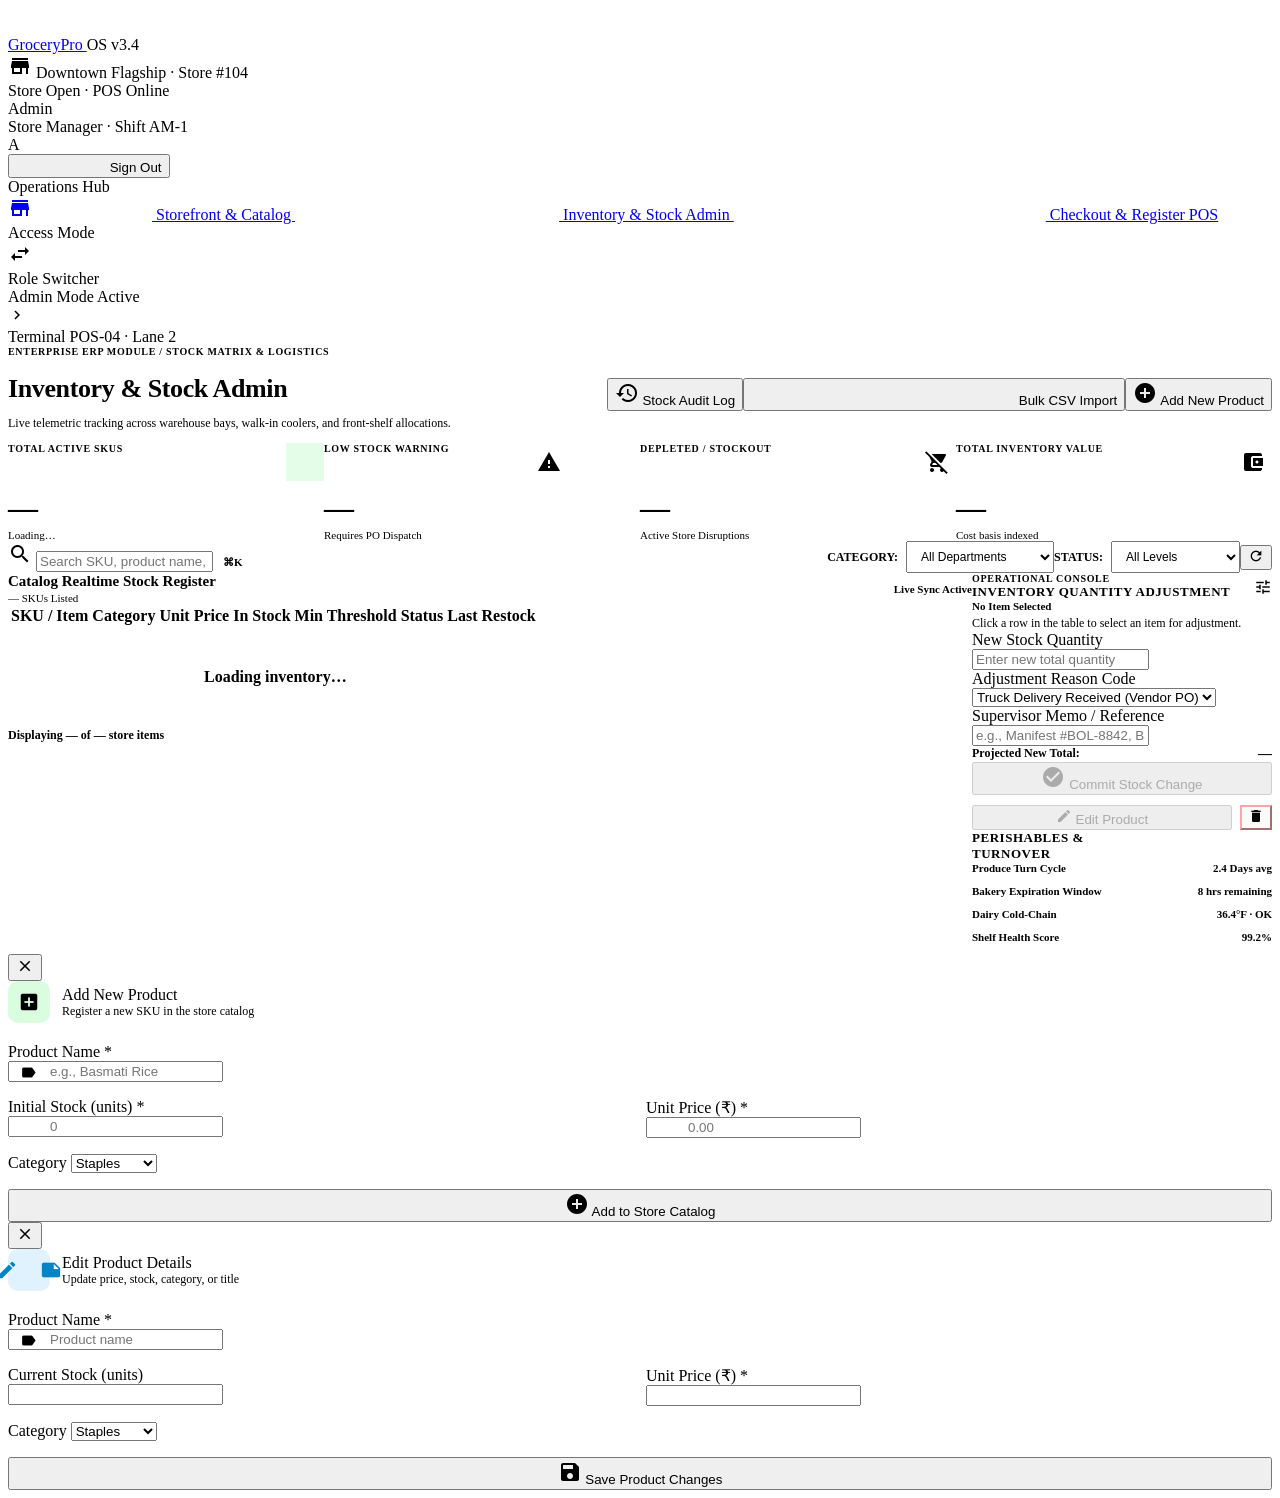
==== commit ab1d610e: "feat: add persistent shopping carts, transaction-safe inventory, and admin CRUD routes" ====
--- a/templates/admin.html
+++ b/templates/admin.html
@@ -384,6 +384,14 @@
               <button class="btn btn-primary btn-full" id="commit-btn" onclick="commitStock()" disabled>
                 <span class="material-icons">check_circle</span> Commit Stock Change
               </button>
+              <div style="display:flex;gap:8px;margin-top:10px;">
+                <button class="btn btn-secondary" id="edit-btn" onclick="openEditModal(selectedItem)" disabled style="flex:1;">
+                  <span class="material-icons" style="font-size:16px;">edit</span> Edit Product
+                </button>
+                <button class="btn btn-secondary" id="delete-btn" onclick="deleteProductAction(selectedItem)" disabled style="color:var(--error);border-color:#fca5a5;" title="Delete Product">
+                  <span class="material-icons" style="font-size:16px;">delete</span>
+                </button>
+              </div>
             </div>
           </div>
 
@@ -492,6 +500,66 @@
         </div>
         <button class="btn btn-primary btn-full btn-lg" id="add-item-btn" onclick="addItem()">
           <span class="material-icons">add_circle</span> Add to Store Catalog
+        </button>
+      </div>
+    </div>
+  </div>
+
+  <!-- ═══ EDIT PRODUCT MODAL ═══ -->
+  <div class="modal-overlay" id="edit-modal">
+    <div class="modal">
+      <button class="modal-close" onclick="closeEditModal()"><span class="material-icons" style="font-size:18px;">close</span></button>
+      <div style="display:flex;align-items:center;gap:12px;margin-bottom:20px;">
+        <div style="width:42px;height:42px;border-radius:10px;background:#e0f2fe;display:flex;align-items:center;justify-content:center;">
+          <span class="material-icons" style="color:#0284c7;font-size:22px;">edit_note</span>
+        </div>
+        <div>
+          <div class="modal-title" style="margin-bottom:0;">Edit Product Details</div>
+          <div style="font-size:12px;color:var(--outline);">Update price, stock, category, or title</div>
+        </div>
+      </div>
+      <div style="display:flex;flex-direction:column;gap:16px;">
+        <input type="hidden" id="edit-orig-name"/>
+        <div class="form-group">
+          <label class="form-label">Product Name <span style="color:var(--error);">*</span></label>
+          <div class="form-input-icon" style="position:relative;">
+            <span class="material-icons" style="position:absolute;left:12px;top:50%;transform:translateY(-50%);font-size:17px;color:var(--outline);">label</span>
+            <input class="form-input" type="text" id="edit-item-name" placeholder="Product name" style="padding-left:40px;"/>
+          </div>
+        </div>
+        <div style="display:grid;grid-template-columns:1fr 1fr;gap:12px;">
+          <div class="form-group">
+            <label class="form-label">Current Stock (units)</label>
+            <div class="form-input-icon" style="position:relative;">
+              <span class="material-icons" style="position:absolute;left:12px;top:50%;transform:translateY(-50%);font-size:17px;color:var(--outline);">inventory</span>
+              <input class="form-input" type="number" id="edit-item-qty" min="0" style="padding-left:40px;"/>
+            </div>
+          </div>
+          <div class="form-group">
+            <label class="form-label">Unit Price (₹) <span style="color:var(--error);">*</span></label>
+            <div class="form-input-icon" style="position:relative;">
+              <span class="material-icons" style="position:absolute;left:12px;top:50%;transform:translateY(-50%);font-size:17px;color:var(--outline);">currency_rupee</span>
+              <input class="form-input" type="number" id="edit-item-price" min="0" step="0.01" style="padding-left:40px;"/>
+            </div>
+          </div>
+        </div>
+        <div class="form-group">
+          <label class="form-label">Category</label>
+          <select class="form-input form-select" id="edit-item-cat">
+            <option>Staples</option>
+            <option>Oils</option>
+            <option>Cleaning</option>
+            <option>Beverages</option>
+            <option>Dairy</option>
+            <option>Other</option>
+          </select>
+        </div>
+        <div id="edit-error" class="error-msg hidden" style="background:var(--error-container);border:1px solid #f9a8a8;border-radius:10px;padding:10px 14px;font-size:12px;font-weight:600;color:#7f1d1d;display:flex;align-items:center;gap:6px;">
+          <span class="material-icons" style="font-size:16px;">error_outline</span>
+          <span id="edit-error-text"></span>
+        </div>
+        <button class="btn btn-primary btn-full btn-lg" id="save-item-btn" onclick="saveProductEdit()">
+          <span class="material-icons">save</span> Save Product Changes
         </button>
       </div>
     </div>
@@ -662,6 +730,10 @@
       document.getElementById('adj-qty').value = item.stock;
       document.getElementById('projected-label').textContent = `${item.stock} Units`;
       document.getElementById('commit-btn').disabled = false;
+      const editBtn = document.getElementById('edit-btn');
+      const delBtn = document.getElementById('delete-btn');
+      if (editBtn) editBtn.disabled = false;
+      if (delBtn) delBtn.disabled = false;
       document.getElementById('adj-qty').oninput = function() {
         document.getElementById('projected-label').textContent = `${this.value||0} Units`;
       };
@@ -705,6 +777,7 @@
       const name = document.getElementById('new-item-name').value.trim().toLowerCase();
       const qty = parseInt(document.getElementById('new-item-qty').value);
       const price = parseFloat(document.getElementById('new-item-price').value);
+      const cat = document.getElementById('new-item-cat').value;
       const errBox = document.getElementById('add-error');
       const errText = document.getElementById('add-error-text');
       errBox.classList.add('hidden');
@@ -719,7 +792,7 @@
 
       const res = await fetch('/api/admin/add_item', {
         method:'POST', headers:{'Content-Type':'application/json'},
-        body: JSON.stringify({item: name, qty, price})
+        body: JSON.stringify({item: name, qty, price, category: cat})
       });
       const data = await res.json();
 
@@ -739,6 +812,103 @@
       }
     }
 
+    /* ── Edit Product ── */
+    function openEditModal(name) {
+      const item = allItems.find(i => i.name === name);
+      if (!item) return;
+      document.getElementById('edit-orig-name').value = item.name;
+      document.getElementById('edit-item-name').value = item.name;
+      document.getElementById('edit-item-qty').value = item.stock;
+      document.getElementById('edit-item-price').value = item.price;
+      const catSelect = document.getElementById('edit-item-cat');
+      if (catSelect) catSelect.value = item.category || 'General';
+      document.getElementById('edit-error').classList.add('hidden');
+      document.getElementById('edit-modal').classList.add('open');
+    }
+
+    function closeEditModal() {
+      document.getElementById('edit-modal').classList.remove('open');
+    }
+
+    async function saveProductEdit() {
+      const origName = document.getElementById('edit-orig-name').value;
+      const newName = document.getElementById('edit-item-name').value.trim().toLowerCase();
+      const qty = parseInt(document.getElementById('edit-item-qty').value);
+      const price = parseFloat(document.getElementById('edit-item-price').value);
+      const category = document.getElementById('edit-item-cat').value;
+      const errBox = document.getElementById('edit-error');
+      const errText = document.getElementById('edit-error-text');
+      errBox.classList.add('hidden');
+
+      if (!newName) { errText.textContent = 'Product name is required.'; errBox.classList.remove('hidden'); return; }
+      if (isNaN(qty) || qty < 0) { errText.textContent = 'Enter a valid stock quantity.'; errBox.classList.remove('hidden'); return; }
+      if (isNaN(price) || price <= 0) { errText.textContent = 'Enter a valid price.'; errBox.classList.remove('hidden'); return; }
+
+      const btn = document.getElementById('save-item-btn');
+      btn.disabled = true;
+      btn.innerHTML = '<span class="material-icons" style="animation:spin 1s linear infinite">sync</span> Saving…';
+
+      try {
+        const res = await fetch(`/api/admin/product/${encodeURIComponent(origName)}`, {
+          method: 'PUT',
+          headers: {'Content-Type': 'application/json'},
+          body: JSON.stringify({new_name: newName, stock: qty, price: price, category: category})
+        });
+        const data = await res.json();
+        btn.disabled = false;
+        btn.innerHTML = '<span class="material-icons">save</span> Save Product Changes';
+
+        if (data.success) {
+          showToast(data.message || 'Product updated successfully.', 'success');
+          closeEditModal();
+          await loadItems();
+          selectItem(newName);
+        } else {
+          errText.textContent = data.message || 'Failed to update product.';
+          errBox.classList.remove('hidden');
+        }
+      } catch (e) {
+        btn.disabled = false;
+        btn.innerHTML = '<span class="material-icons">save</span> Save Product Changes';
+        errText.textContent = 'Network or server error.';
+        errBox.classList.remove('hidden');
+      }
+    }
+
+    /* ── Delete Product ── */
+    async function deleteProductAction(name) {
+      if (!name) return;
+      if (!confirm(`Are you sure you want to permanently delete '${capitalize(name)}' from the store catalog?`)) {
+        return;
+      }
+      try {
+        const res = await fetch(`/api/admin/product/${encodeURIComponent(name)}`, {
+          method: 'DELETE',
+          headers: {'Content-Type': 'application/json'}
+        });
+        const data = await res.json();
+        if (data.success) {
+          showToast(data.message || 'Product deleted.', 'success');
+          selectedItem = null;
+          document.getElementById('selected-item-display').innerHTML = `
+            <div style="background:var(--surface-low);border:1px solid var(--surface-highest);border-radius:var(--radius-lg);padding:var(--space-md);">
+              <div style="font-size:11px;font-weight:700;color:var(--outline);margin-bottom:4px;">No Item Selected</div>
+              <div style="font-size:12px;color:var(--on-surface-variant);">Click a row in the table to select an item for adjustment.</div>
+            </div>`;
+          document.getElementById('commit-btn').disabled = true;
+          const editBtn = document.getElementById('edit-btn');
+          const delBtn = document.getElementById('delete-btn');
+          if (editBtn) editBtn.disabled = true;
+          if (delBtn) delBtn.disabled = true;
+          await loadItems();
+        } else {
+          showToast(data.message || 'Failed to delete product.', 'error');
+        }
+      } catch (e) {
+        showToast('Network error while deleting product.', 'error');
+      }
+    }
+
     /* ── Logout ── */
     async function adminLogout() {
       await fetch('/api/admin/logout', {method:'POST'});
